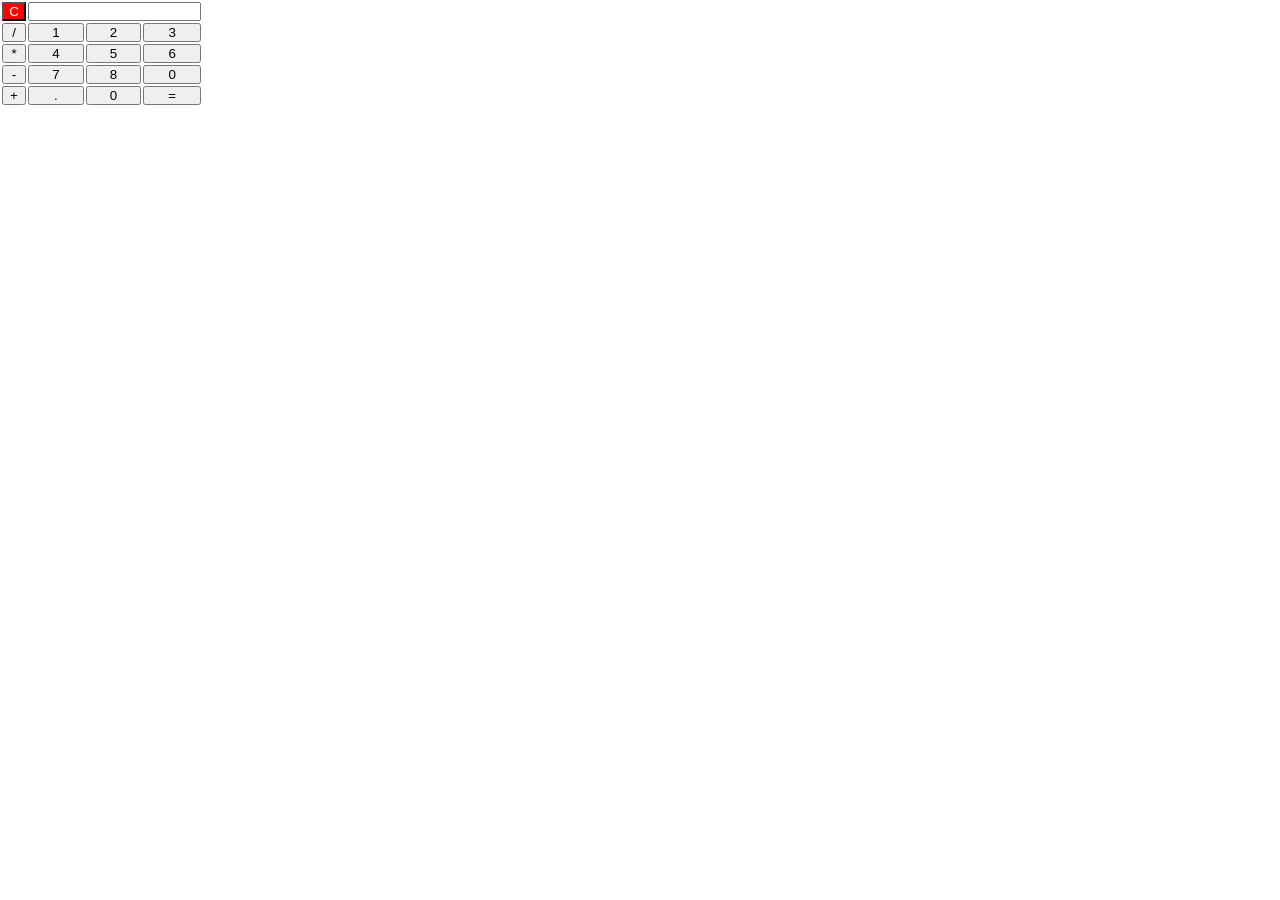
==== JS Calculator/index.html @ f5a7117a "Calculator in JS" ====
<!DOCTYPE html>
<html lang="en">
<head>
    <meta charset="UTF-8">
    <meta name="viewport" content="width=device-width, initial-scale=1.0">
    <title>Document</title>
    <link rel="stylesheet" href="style.css">
</head>
<body>

        <table>

            <tr>
                <th><button class="clr-btn" value="c" onclick="clr()">C</button></th>
                <th colspan="3"><input type="text" id="display"></th>
            </tr>

            <tr>
                <td><button class="spl-btn" value="/" onclick="pick('/')">/</button></td>
                <td><button value="1" onclick="pick(1)">1</button></td>
                <td><button value="2" onclick="pick(2)">2</button></td>
                <td><button value="3" onclick="pick(3)">3</button></td>
            </tr>

              <tr>
                <td><button class="spl-btn" value="*" onclick="pick('*')">*</button></td>
                <td><button value="4" onclick="pick(4)">4</button></td>
                <td><button value="5" onclick="pick(5)">5</button></td>
                <td><button value="6" onclick="pick(6)">6</button></td>
            </tr>

              <tr>
                <td><button class="spl-btn" value="-" onclick="pick('-')">-</button></td>
                <td><button value="7" onclick="pick(7)">7</button></td>
                <td><button value="8" onclick="pick(8)">8</button></td>
                <td><button value="9" onclick="pick(9)">0</button></td>
            </tr>

              <tr>
                <td><button class="spl-btn" value="+" onclick="pick('+')">+</button></td>
                <td><button value="." onclick="pick('.')">.</button></td>
                <td><button value="0" onclick="pick(0)">0</button></td>
                <td><button value="=" onclick="solve()">=</button></td>
            </tr>

        </table>
    
        <script src="app.js"></script>
</body>
</html>
---- JS Calculator/style.css ----
* {
    padding: 0;
    margin: 0;
    box-sizing: border-box;
    scroll-behavior: smooth;
}

table button {
    width: 100%;
    height: 100%;
}

.spl-btn {
    width: 24px;
}

.clr-btn {
    background-color: red;
    color: white;
}
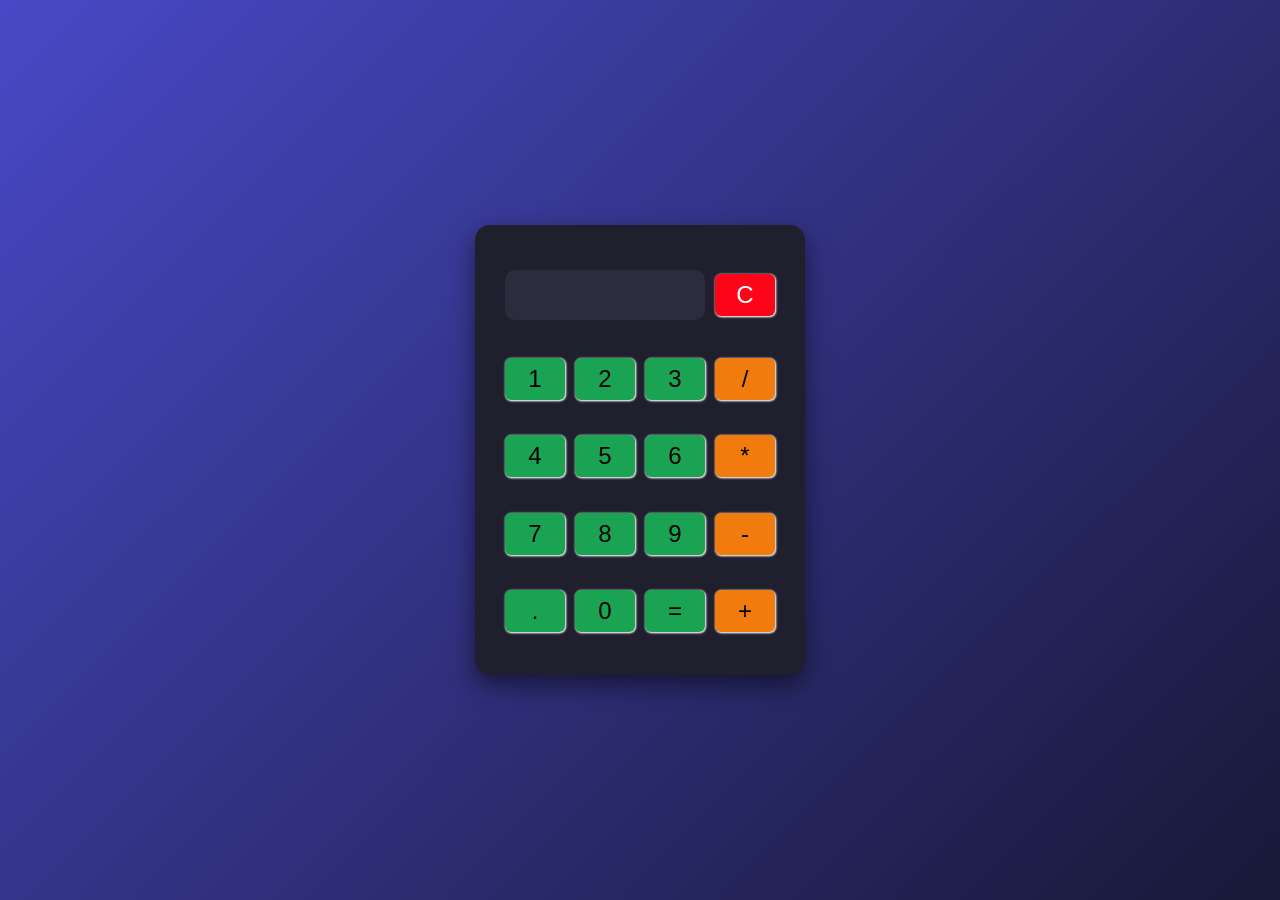
==== commit 127a5938: "added css" ====
--- a/JS Calculator/index.html
+++ b/JS Calculator/index.html
@@ -7,40 +7,39 @@
     <link rel="stylesheet" href="style.css">
 </head>
 <body>
-
         <table>
 
             <tr>
-                <th><button class="clr-btn" value="c" onclick="clr()">C</button></th>
-                <th colspan="3"><input type="text" id="display"></th>
+                <th colspan="3"><input type="text" readonly id="display"></th>
+                <th><button class="clr-btn" onclick="clr()">C</button></th>
             </tr>
 
             <tr>
-                <td><button class="spl-btn" value="/" onclick="pick('/')">/</button></td>
-                <td><button value="1" onclick="pick(1)">1</button></td>
-                <td><button value="2" onclick="pick(2)">2</button></td>
-                <td><button value="3" onclick="pick(3)">3</button></td>
+                <td><button onclick="pick(1)">1</button></td>
+                <td><button onclick="pick(2)">2</button></td>
+                <td><button onclick="pick(3)">3</button></td>
+                <td><button class="spl-btn" onclick="pick('/')">/</button></td>
             </tr>
 
               <tr>
-                <td><button class="spl-btn" value="*" onclick="pick('*')">*</button></td>
-                <td><button value="4" onclick="pick(4)">4</button></td>
-                <td><button value="5" onclick="pick(5)">5</button></td>
-                <td><button value="6" onclick="pick(6)">6</button></td>
+                  <td><button onclick="pick(4)">4</button></td>
+                  <td><button onclick="pick(5)">5</button></td>
+                  <td><button onclick="pick(6)">6</button></td>
+                  <td><button class="spl-btn" onclick="pick('*')">*</button></td>
             </tr>
 
               <tr>
-                <td><button class="spl-btn" value="-" onclick="pick('-')">-</button></td>
-                <td><button value="7" onclick="pick(7)">7</button></td>
-                <td><button value="8" onclick="pick(8)">8</button></td>
-                <td><button value="9" onclick="pick(9)">0</button></td>
+                  <td><button onclick="pick(7)">7</button></td>
+                  <td><button onclick="pick(8)">8</button></td>
+                  <td><button onclick="pick(9)">9</button></td>
+                  <td><button class="spl-btn" onclick="pick('-')">-</button></td>
             </tr>
 
               <tr>
-                <td><button class="spl-btn" value="+" onclick="pick('+')">+</button></td>
-                <td><button value="." onclick="pick('.')">.</button></td>
-                <td><button value="0" onclick="pick(0)">0</button></td>
-                <td><button value="=" onclick="solve()">=</button></td>
+                  <td><button onclick="pick('.')">.</button></td>
+                  <td><button onclick="pick(0)">0</button></td>
+                  <td><button onclick="solve()">=</button></td>
+                  <td><button class="spl-btn" onclick="pick('+')">+</button></td>
             </tr>
 
         </table>
--- a/JS Calculator/style.css
+++ b/JS Calculator/style.css
@@ -1,20 +1,77 @@
 * {
+    margin: 0;
     padding: 0;
-    margin: 0;
     box-sizing: border-box;
-    scroll-behavior: smooth;
+    font-family: Arial, sans-serif;
 }
 
-table button {
+body {
+    height: 100vh;
+    display: flex;
+    justify-content: center;
+    align-items: center;
+    background: linear-gradient(135deg, #4949c7, #181837);
+}
+
+table {
+    border-spacing: 10px;
+    border-radius: 15px;
+    width: 320px;
+    height: 450px;
+    background: #1f1f2e;
+    padding: 20px;
+    box-shadow: 0 10px 25px rgba(0, 0, 0, 0.5);
+}
+
+input {
     width: 100%;
-    height: 100%;
+    height: 50px;
+    border: none;
+    outline: none;
+    text-align: right;
+    padding: 10px;
+    font-size: 18px;
+    border-radius: 10px;
+    background: #2c2c3e;
+    color: #fff;
+}
+
+button {
+    border: none;
+    width: 60px;
+    height: 42px;
+    border-radius: 6px;
+    font-size: 18px;
+    cursor: pointer;
+    transition: 0.2s;
+    font-size: 24px;
+    box-shadow: 0.6px 0.6px 2px 0.6px white;
+    background: #19a353;
+    color: #000;
+}
+
+button:active {
+    transform: scale(0.95);
 }
 
 .spl-btn {
-    width: 24px;
+    background: #f17b0c;
+    color: #000;
+}
+
+.spl-btn:hover {
+    background: #ffb76b;
 }
 
 .clr-btn {
-    background-color: red;
-    color: white;
+    background: #fd0419;
+    color: #fff;
+}
+
+.clr-btn:hover {
+    background: #ff6b81;
+}
+
+button:hover {
+    background: #32b18d;
 }
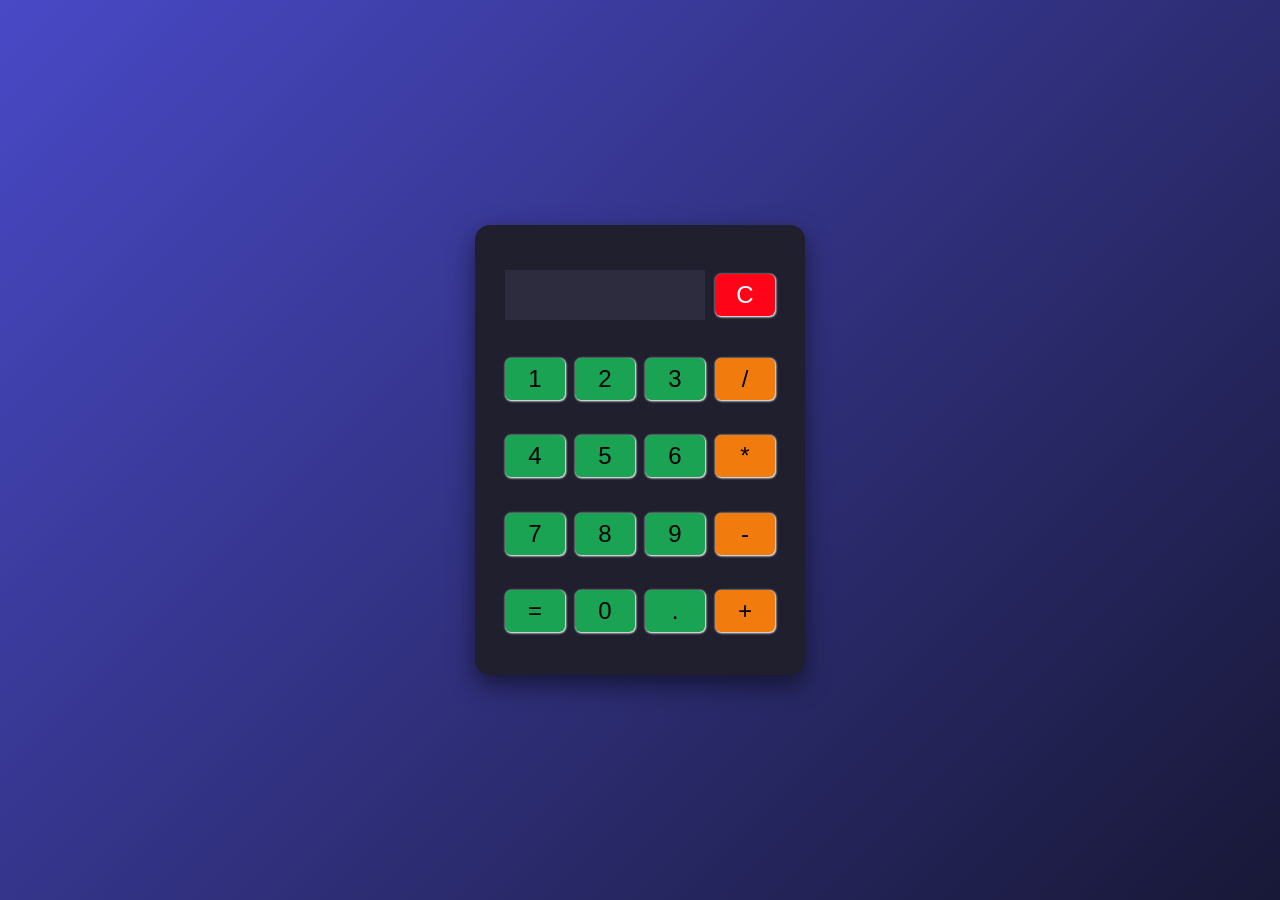
==== commit 6ecfd536: "added css" ====
--- a/JS Calculator/index.html
+++ b/JS Calculator/index.html
@@ -36,9 +36,9 @@
             </tr>
 
               <tr>
+                  <td><button onclick="solve()">=</button></td>
+                  <td><button onclick="pick(0)">0</button></td>
                   <td><button onclick="pick('.')">.</button></td>
-                  <td><button onclick="pick(0)">0</button></td>
-                  <td><button onclick="solve()">=</button></td>
                   <td><button class="spl-btn" onclick="pick('+')">+</button></td>
             </tr>
 
--- a/JS Calculator/style.css
+++ b/JS Calculator/style.css
@@ -1,3 +1,8 @@
+@font-face {
+    font-family: "raza";
+    src: url("./assets/fonts/calculator-fonts/digital-7.ttf");
+}
+
 * {
     margin: 0;
     padding: 0;
@@ -24,6 +29,8 @@
 }
 
 input {
+    font-family: "raza", arial;
+    letter-spacing: 6px;
     width: 100%;
     height: 50px;
     border: none;
@@ -31,7 +38,6 @@
     text-align: right;
     padding: 10px;
     font-size: 18px;
-    border-radius: 10px;
     background: #2c2c3e;
     color: #fff;
 }
